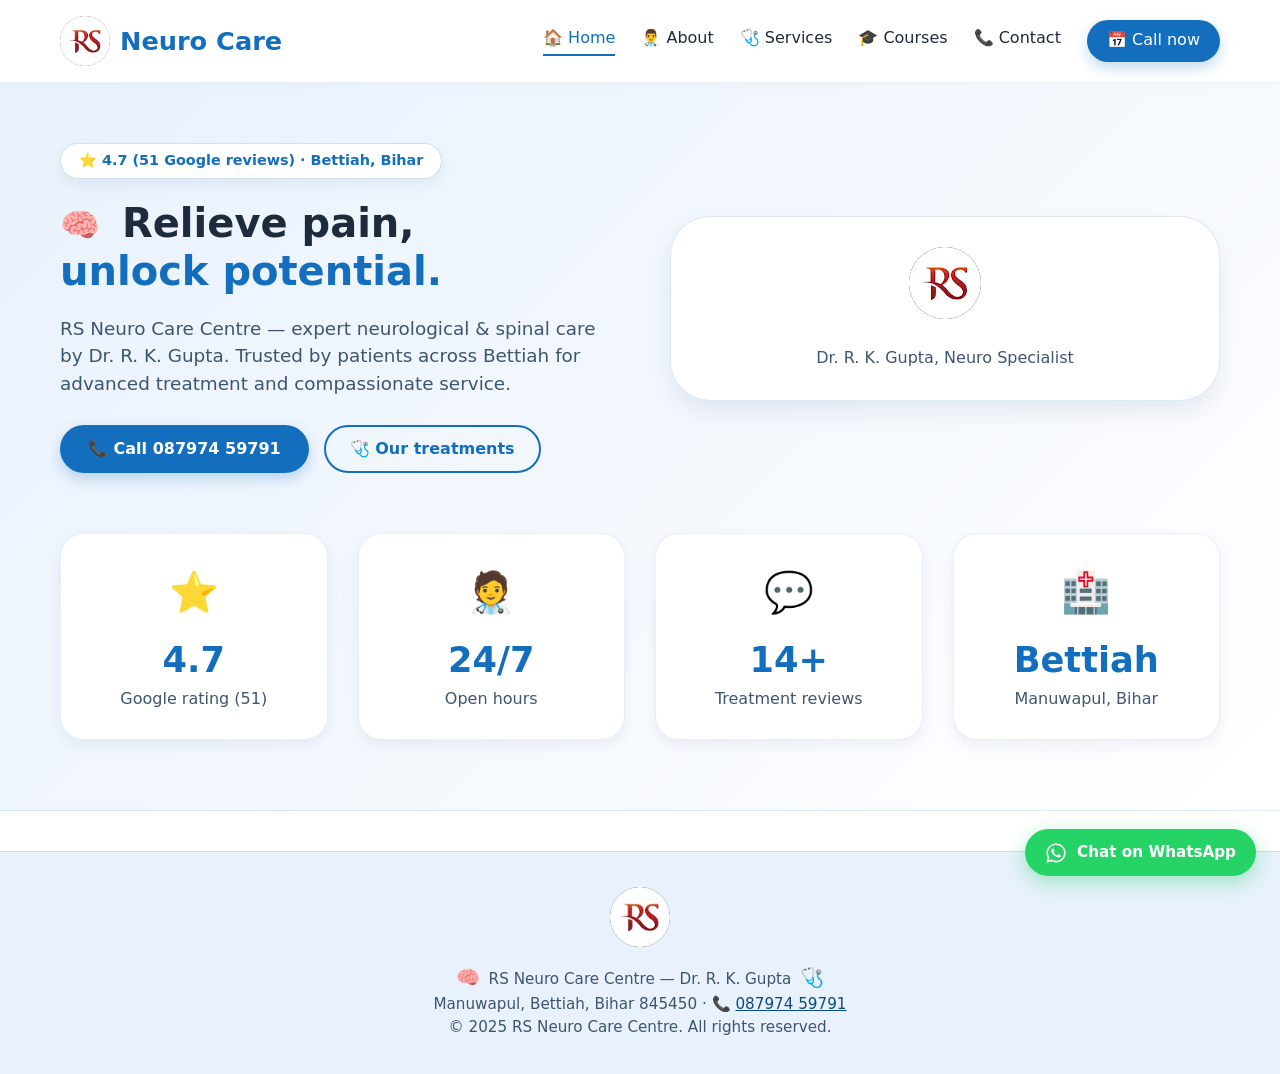
==== index.html @ 5b3fd203 "Initial commit: RS Neuro Care Centre website with mobile navigation, WhatsApp CTA, and SEO" ====
<!DOCTYPE html>
<html lang="en">
<head>
  <meta charset="UTF-8">
  <meta name="viewport" content="width=device-width, initial-scale=1.0">
  <title>RS Neuro Care Centre | Dr. R. K. Gupta - Bettiah</title>
  <meta name="description" content="RS Neuro Care Centre Bettiah - Dr. R. K. Gupta. Best neurology, spine care, sciatica, chiropractic and physiotherapy treatments in Bettiah, Bihar. Open 24 hours.">
  <meta name="keywords" content="RS Neuro Care Centre, Dr R K Gupta, Neurologist in Bettiah, Neuro specialist Bettiah, spine care Bettiah, physiotherapy Bettiah, neurology clinic Bihar">
  <meta property="og:title" content="RS Neuro Care Centre | Dr. R. K. Gupta - Bettiah">
  <meta property="og:description" content="Expert Neurological & Spine Care in Bettiah, Bihar. Rated 4.7★ on Google. Call 087974 59791.">
  <meta property="og:type" content="website">
  <link rel="icon" type="image/png" href="rs logo.png">
  <link rel="stylesheet" href="style.css">
</head>
<body>
  <header class="navbar">
    <div class="container nav-container">
      <a href="index.html" class="logo">
        <img src="rs logo.png" alt="RS Neuro Care Centre Logo" class="logo-img">
        <span>Neuro Care</span>
      </a>
      <button class="nav-toggle" id="navToggle" aria-label="Toggle navigation menu" aria-expanded="false">
        <span></span>
        <span></span>
        <span></span>
      </button>
      <div class="nav-links" id="navLinks">
        <a href="index.html" class="active-page">🏠 Home</a>
        <a href="about.html">👨‍⚕️ About</a>
        <a href="services.html">🩺 Services</a>
        <a href="courses.html">🎓 Courses</a>
        <a href="contact.html">📞 Contact</a>
        <a href="tel:08797459791" class="btn">📅 Call now</a>
      </div>
    </div>
  </header>

  <main>
    <section class="hero">
      <div class="container">
        <div class="hero-grid">
          <div class="hero-content">
            <div class="badge">⭐ 4.7 (51 Google reviews) · Bettiah, Bihar</div>
            <h1><span class="hero-emoji">🧠</span> Relieve pain, <br> <span style="color: var(--primary-blue);">unlock potential.</span></h1>
            <p>RS Neuro Care Centre — expert neurological & spinal care by Dr. R. K. Gupta. Trusted by patients across Bettiah for advanced treatment and compassionate service.</p>
            <div style="display: flex; gap: 15px; flex-wrap: wrap; margin-top: 28px;">
              <a href="tel:08797459791" class="btn">📞 Call 087974 59791</a>
              <a href="services.html" class="btn btn-outline">🩺 Our treatments</a>
            </div>
          </div>
          <div class="hero-image">
            <img src="rs logo.png" alt="RS Neuro Care Centre" class="hero-logo-img">
            <span>Dr. R. K. Gupta, Neuro Specialist</span>
          </div>
        </div>

        <div class="stats-grid" style="margin-top: 60px;">
          <div class="stat-item">
            <div class="stat-emoji">⭐</div>
            <div class="stat-number">4.7</div>
            <div class="stat-label">Google rating (51)</div>
          </div>
          <div class="stat-item">
            <div class="stat-emoji">🧑‍⚕️</div>
            <div class="stat-number">24/7</div>
            <div class="stat-label">Open hours</div>
          </div>
          <div class="stat-item">
            <div class="stat-emoji">💬</div>
            <div class="stat-number">14+</div>
            <div class="stat-label">Treatment reviews</div>
          </div>
          <div class="stat-item">
            <div class="stat-emoji">🏥</div>
            <div class="stat-number">Bettiah</div>
            <div class="stat-label">Manuwapul, Bihar</div>
          </div>
        </div>
      </div>
    </section>
  </main>

  <footer class="footer">
    <div class="container">
      <img src="rs logo.png" alt="RS Neuro Care Centre Logo" class="footer-logo-img">
      <p>
        <span class="footer-emoji">🧠</span> RS Neuro Care Centre — Dr. R. K. Gupta 
        <span class="footer-emoji">🩺</span><br>
        Manuwapul, Bettiah, Bihar 845450 · 📞 <a href="tel:08797459791" style="color: var(--primary-dark);">087974 59791</a><br>
        © 2025 RS Neuro Care Centre. All rights reserved.
      </p>
    </div>
  </footer>

  <!-- Floating WhatsApp CTA -->
  <a href="https://wa.me/918797459791?text=Namaste%20Dr.%20Gupta,%20mujhe%20appointment%20ke%20liye%20jankari%20chahiye." class="whatsapp-float" target="_blank" rel="noopener noreferrer" title="Chat on WhatsApp">
    <svg xmlns="http://www.w3.org/2000/svg" viewBox="0 0 448 512" width="22" height="22">
      <path d="M380.9 97.1C339 55.1 283.2 32 223.9 32c-122.4 0-222 99.6-222 222 0 39.1 10.2 77.3 29.6 111L0 480l117.7-30.9c32.4 17.7 68.9 27 106.1 27h.1c122.3 0 224.1-99.6 224.1-222 0-59.3-25.2-115-67.1-157zm-157 341.6c-33.2 0-65.7-8.9-94-25.7l-6.7-4-69.8 18.3L72 359.2l-4.4-7c-18.5-29.4-28.2-63.3-28.2-98.2 0-101.7 82.8-184.5 184.6-184.5 49.3 0 95.6 19.2 130.4 54.1 34.8 34.9 56.2 81.2 56.1 130.5 0 101.8-84.9 184.6-186.6 184.6zm101.2-138.2c-5.5-2.8-32.8-16.2-37.9-18-5.1-1.9-8.8-2.8-12.5 2.8-3.7 5.6-14.3 18-17.6 21.8-3.2 3.7-6.5 4.2-12 1.4-32.6-16.3-54-29.1-75.5-66-5.7-9.8 5.7-9.1 16.3-30.3 1.8-3.7.9-6.9-.5-9.7-1.4-2.8-12.5-30.1-17.1-41.2-4.5-10.8-9.1-9.3-12.5-9.5-3.2-.2-6.9-.2-10.6-.2-3.7 0-9.7 1.4-14.8 6.9-5.1 5.6-19.4 19-19.4 46.3 0 27.3 19.9 53.7 22.6 57.4 2.8 3.7 39.1 59.7 94.8 83.8 35.2 15.2 49 16.5 66.6 13.9 10.7-1.6 32.8-13.4 37.4-26.4 4.6-13 4.6-24.1 3.2-26.4-1.3-2.5-5-3.9-10.5-6.6z"/>
    </svg>
    <span>Chat on WhatsApp</span>
  </a>

  <script>
    const navToggle = document.getElementById('navToggle');
    const navLinks = document.getElementById('navLinks');
    if (navToggle && navLinks) {
      navToggle.addEventListener('click', () => {
        const isOpen = navLinks.classList.toggle('nav-open');
        navToggle.classList.toggle('active');
        navToggle.setAttribute('aria-expanded', isOpen);
      });
    }
  </script>
</body>
</html>
---- style.css ----
* { margin: 0; padding: 0; box-sizing: border-box; font-family: system-ui, 'Segoe UI', Roboto, sans-serif; }
body { background: #ffffff; color: #1e2b3c; line-height: 1.5; }
.container { max-width: 1200px; margin: 0 auto; padding: 0 20px; }
:root {
  --primary-blue: #146ebe;
  --primary-dark: #0b4b82;
  --soft-blue: #e8f1fc;
  --gray-light: #f5f9ff;
  --text-dark: #1e2b3c;
  --text-soft: #3e5570;
  --white: #ffffff;
  --shadow-sm: 0 6px 14px rgba(0, 40, 80, 0.06);
  --shadow-md: 0 12px 24px rgba(0, 40, 80, 0.08);
}
h1, h2, h3 { font-weight: 600; color: var(--text-dark); }
h1 { font-size: 2.5rem; line-height: 1.2; }
h2 { font-size: 2rem; margin-bottom: 1.5rem; position: relative; }
h2:after { content: ''; display: block; width: 70px; height: 4px; background: var(--primary-blue); margin-top: 8px; border-radius: 4px; }
h3 { font-size: 1.35rem; margin-bottom: 0.75rem; }
p { color: var(--text-soft); margin-bottom: 1rem; }
.section { padding: 70px 0; }
.section-title { text-align: center; margin-bottom: 2rem; }
.section-title h2:after { margin-left: auto; margin-right: auto; }

/* Buttons */
.btn { display: inline-block; background: var(--primary-blue); color: white; padding: 12px 28px; border-radius: 40px; font-weight: 600; text-decoration: none; transition: 0.2s; border: none; cursor: pointer; box-shadow: 0 6px 14px rgba(20, 110, 190, 0.25); }
.btn:hover { background: var(--primary-dark); transform: translateY(-2px); }
.btn-outline { background: transparent; color: var(--primary-blue); border: 2px solid var(--primary-blue); box-shadow: none; padding: 10px 24px; }
.btn-outline:hover { background: var(--soft-blue); }

/* Cards */
.card { background: white; border-radius: 24px; padding: 28px 24px; box-shadow: var(--shadow-sm); transition: 0.2s; border: 1px solid rgba(20, 110, 190, 0.08); height: 100%; }
.card:hover { box-shadow: var(--shadow-md); transform: translateY(-4px); border-color: rgba(20, 110, 190, 0.2); }

/* Navbar */
.navbar { background: white; box-shadow: 0 4px 12px rgba(0,0,0,0.02); padding: 16px 0; position: sticky; top: 0; z-index: 100; border-bottom: 1px solid var(--soft-blue); }
.nav-container { display: flex; justify-content: space-between; align-items: center; flex-wrap: wrap; }
.logo { font-size: 1.6rem; font-weight: 700; display: flex; align-items: center; gap: 10px; color: var(--primary-dark); text-decoration: none; }
.logo span { color: var(--primary-blue); }
.logo-img { height: 50px; width: auto; display: block; }
.nav-links { display: flex; gap: 26px; align-items: center; flex-wrap: wrap; }
.nav-links a { text-decoration: none; color: var(--text-dark); font-weight: 500; transition: 0.2s; padding-bottom: 4px; border-bottom: 2px solid transparent; }
.nav-links a:hover, .nav-links a.active-page { color: var(--primary-blue); border-bottom-color: var(--primary-blue); }
.nav-links .btn { color: white; padding: 8px 20px; }

/* Footer */
.footer { background: var(--soft-blue); padding: 35px 0; margin-top: 40px; text-align: center; border-top: 1px solid rgba(20,110,190,0.15); }
.footer p { margin-bottom: 0; font-size: 0.95rem; }
.footer-emoji { font-size: 1.2rem; margin: 0 4px; }
.footer-logo-img { height: 60px; width: auto; margin-bottom: 10px; }

/* Homepage — Hero */
.hero { background: linear-gradient(135deg, var(--soft-blue) 0%, #ffffff 100%); padding: 60px 0 70px; border-bottom: 1px solid rgba(20,110,190,0.1); }
.hero-grid { display: flex; align-items: center; gap: 40px; flex-wrap: wrap; }
.hero-content { flex: 1 1 300px; }
.hero-content .badge { display: inline-block; background: white; padding: 6px 18px; border-radius: 40px; font-size: 0.9rem; font-weight: 600; color: var(--primary-blue); box-shadow: var(--shadow-sm); margin-bottom: 20px; border: 1px solid rgba(20,110,190,0.2); }
.hero-content h1 { margin-bottom: 20px; }
.hero-content p { font-size: 1.15rem; max-width: 550px; }
.hero-emoji { font-size: 2rem; margin-right: 8px; vertical-align: middle; }
.hero-image { flex: 1 1 280px; background: white; border-radius: 40px; padding: 30px 20px; text-align: center; box-shadow: var(--shadow-md); border: 1px solid rgba(20,110,190,0.15); }
.hero-logo-img { max-width: 180px; height: auto; margin-bottom: 10px; }
.hero-image span { display: block; font-size: 1rem; color: var(--text-soft); margin-top: 10px; }

/* Stats */
.stats-grid { display: flex; flex-wrap: wrap; justify-content: center; gap: 30px; margin-top: 20px; }
.stat-item { background: white; border-radius: 24px; padding: 28px 24px; flex: 1 1 150px; text-align: center; box-shadow: var(--shadow-sm); border: 1px solid rgba(20,110,190,0.1); }
.stat-emoji { font-size: 2.5rem; margin-bottom: 12px; }
.stat-number { font-size: 2.2rem; font-weight: 700; color: var(--primary-blue); }
.stat-label { font-weight: 500; color: var(--text-soft); }

/* About page */
.profile-grid { display: flex; gap: 40px; flex-wrap: wrap; align-items: center; }
.profile-avatar { flex: 1 1 200px; background: var(--soft-blue); border-radius: 40px; padding: 40px 20px; text-align: center; font-size: 6rem; box-shadow: var(--shadow-sm); }
.profile-details { flex: 2 1 350px; }
.profile-details h3 { font-size: 1.8rem; margin-bottom: 0.25rem; }
.profile-title { color: var(--primary-blue); font-weight: 600; margin-bottom: 1rem; font-size: 1.1rem; }
.profile-list { list-style: none; margin: 20px 0; }
.profile-list li { margin-bottom: 12px; display: flex; align-items: center; gap: 12px; font-size: 1.05rem; }
.review-card { background: white; border-radius: 20px; padding: 20px; box-shadow: var(--shadow-sm); border: 1px solid rgba(20,110,190,0.1); }
.review-header { display: flex; justify-content: space-between; align-items: center; margin-bottom: 10px; flex-wrap: wrap; }
.review-stars { color: #f5b342; letter-spacing: 2px; }
.reviewer { font-weight: 600; color: var(--text-dark); }
.review-text { font-style: italic; }
.owner-response { background: var(--gray-light); padding: 10px 14px; border-radius: 14px; margin-top: 10px; font-size: 0.9rem; border-left: 4px solid var(--primary-blue); }
.rating-badge { display: inline-flex; align-items: center; gap: 8px; background: #eaf3ff; padding: 6px 16px; border-radius: 40px; font-weight: 600; color: var(--primary-dark); }

/* Services */
.services-grid { display: grid; grid-template-columns: repeat(auto-fit, minmax(250px, 1fr)); gap: 28px; }
.service-icon { font-size: 2.5rem; margin-bottom: 16px; }

/* Courses */
.courses-grid { display: grid; grid-template-columns: repeat(auto-fit, minmax(260px, 1fr)); gap: 28px; }
.course-card { border-left: 6px solid var(--primary-blue); }
.course-meta { display: flex; gap: 15px; flex-wrap: wrap; margin: 16px 0 10px; font-size: 0.95rem; color: var(--text-soft); }
.course-meta span { display: flex; align-items: center; gap: 6px; background: var(--gray-light); padding: 4px 12px; border-radius: 40px; }

/* Contact */
.contact-wrapper { display: flex; gap: 30px; flex-wrap: wrap; }
.contact-info { flex: 1 1 280px; background: white; border-radius: 24px; padding: 30px; box-shadow: var(--shadow-sm); }
.contact-item { display: flex; gap: 14px; margin-bottom: 24px; align-items: flex-start; }
.contact-emoji { font-size: 1.6rem; }
.contact-text strong { display: block; color: var(--text-dark); margin-bottom: 4px; }
.map-container { flex: 1 1 400px; border-radius: 24px; overflow: hidden; box-shadow: var(--shadow-sm); border: 1px solid rgba(20,110,190,0.2); background: white; min-height: 320px; }
.map-container iframe { width: 100%; height: 100%; min-height: 320px; border: 0; display: block; }

/* Utilities */
.text-center { text-align: center; }
.mt-3 { margin-top: 1.5rem; }
.page-section { scroll-margin-top: 80px; }

/* Hamburger Menu Toggle */
.nav-toggle {
  display: none;
  background: transparent;
  border: none;
  cursor: pointer;
  padding: 8px;
  flex-direction: column;
  gap: 5px;
  z-index: 101;
}
.nav-toggle span {
  display: block;
  width: 26px;
  height: 3px;
  background-color: var(--primary-dark);
  border-radius: 2px;
  transition: all 0.3s ease;
}
.nav-toggle.active span:nth-child(1) {
  transform: translateY(8px) rotate(45deg);
}
.nav-toggle.active span:nth-child(2) {
  opacity: 0;
}
.nav-toggle.active span:nth-child(3) {
  transform: translateY(-8px) rotate(-45deg);
}

/* Floating WhatsApp Button */
.whatsapp-float {
  position: fixed;
  bottom: 24px;
  right: 24px;
  background: #25D366;
  color: #ffffff !important;
  display: flex;
  align-items: center;
  gap: 10px;
  padding: 12px 20px;
  border-radius: 50px;
  box-shadow: 0 6px 20px rgba(37, 211, 102, 0.4);
  text-decoration: none;
  font-weight: 600;
  font-size: 0.95rem;
  z-index: 999;
  transition: all 0.3s ease;
}
.whatsapp-float svg {
  fill: currentColor;
  display: block;
}
.whatsapp-float:hover {
  background: #20ba59;
  transform: translateY(-3px) scale(1.03);
  box-shadow: 0 10px 25px rgba(37, 211, 102, 0.5);
  color: #ffffff;
}

/* Responsive */
@media (max-width: 768px) {
  .nav-container { 
    flex-direction: row; 
    justify-content: space-between; 
    align-items: center; 
    gap: 0; 
  }
  .nav-toggle { 
    display: flex; 
  }
  .nav-links {
    position: absolute;
    top: 100%;
    left: 0;
    width: 100%;
    background: #ffffff;
    flex-direction: column;
    align-items: stretch;
    padding: 20px;
    gap: 16px;
    box-shadow: 0 10px 20px rgba(0, 40, 80, 0.1);
    border-bottom: 1px solid var(--soft-blue);
    display: none;
  }
  .nav-links.nav-open {
    display: flex;
  }
  .nav-links a {
    padding: 10px 14px;
    border-radius: 8px;
  }
  .nav-links a:hover, .nav-links a.active-page {
    background: var(--soft-blue);
    border-bottom-color: transparent;
  }
  .nav-links .btn {
    text-align: center;
    margin-top: 6px;
  }
  h1 { font-size: 2rem; } h2 { font-size: 1.75rem; } .section { padding: 50px 0; }
  .logo-img { height: 40px; }
  .whatsapp-float span { display: none; }
  .whatsapp-float {
    padding: 14px;
    border-radius: 50%;
    bottom: 20px;
    right: 20px;
  }
}
@media (max-width: 640px) {
  .hero-image { font-size: 3.5rem; }
  .profile-avatar { font-size: 4.5rem; padding: 25px; }
  .btn { padding: 10px 20px; }
  .hero-logo-img { max-width: 130px; }
}
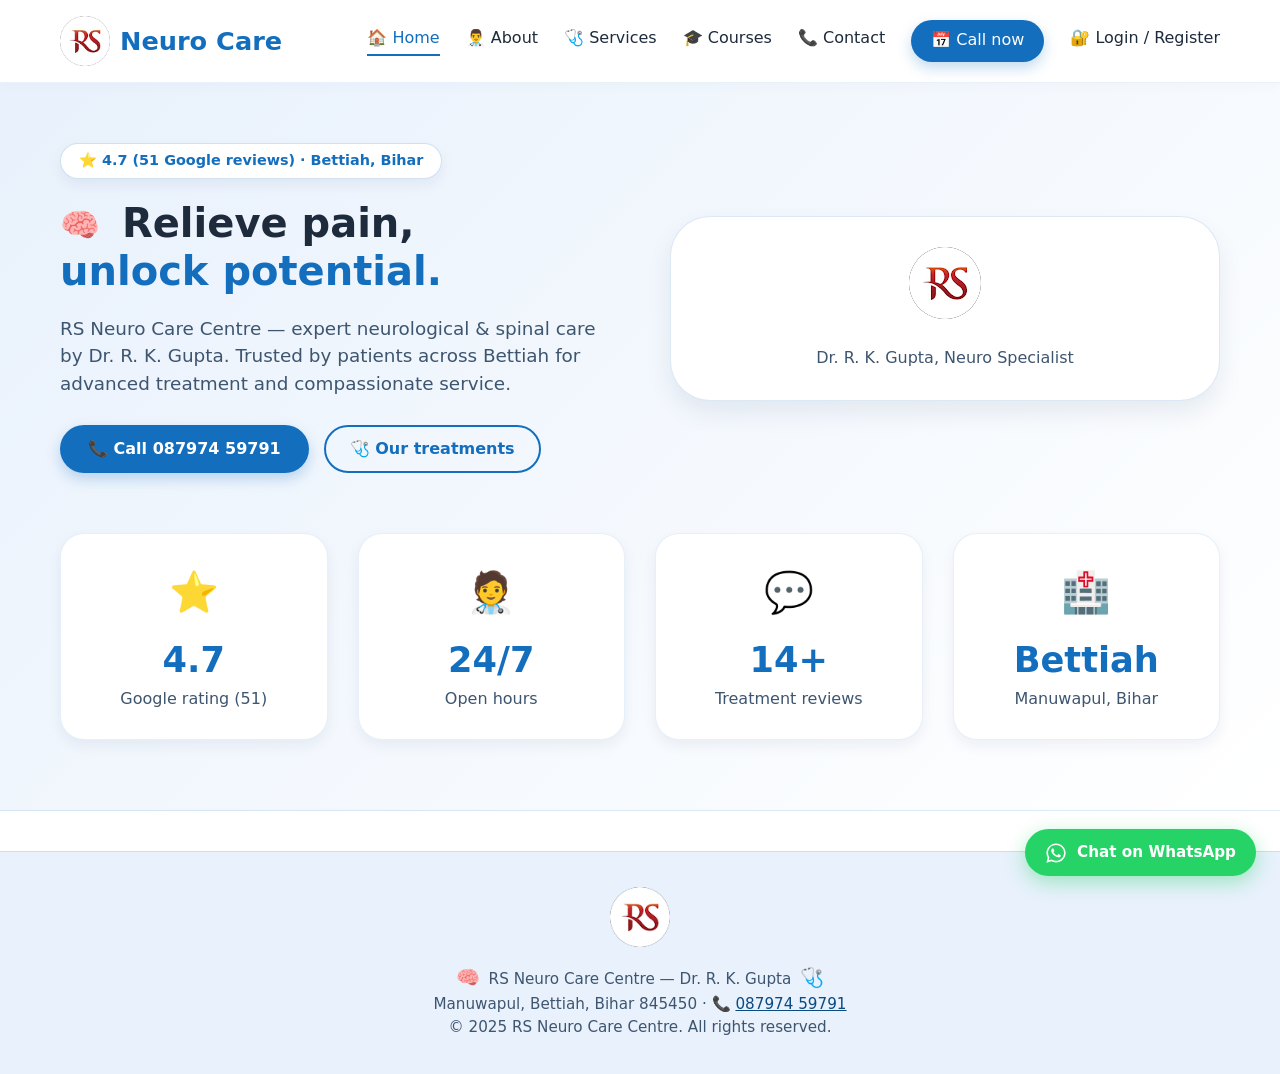
==== commit ab0eae05: "Upgrade to production-ready medical and educational platform with Supabase auth, user dashboard, adm" ====
--- a/index.html
+++ b/index.html
@@ -11,6 +11,7 @@
   <meta property="og:type" content="website">
   <link rel="icon" type="image/png" href="rs logo.png">
   <link rel="stylesheet" href="style.css">
+  <script src="supabase-config.js"></script>
 </head>
 <body>
   <header class="navbar">
--- a/style.css
+++ b/style.css
@@ -1,225 +1,326 @@
-* { margin: 0; padding: 0; box-sizing: border-box; font-family: system-ui, 'Segoe UI', Roboto, sans-serif; }
-body { background: #ffffff; color: #1e2b3c; line-height: 1.5; }
-.container { max-width: 1200px; margin: 0 auto; padding: 0 20px; }
-:root {
-  --primary-blue: #146ebe;
-  --primary-dark: #0b4b82;
-  --soft-blue: #e8f1fc;
-  --gray-light: #f5f9ff;
-  --text-dark: #1e2b3c;
-  --text-soft: #3e5570;
-  --white: #ffffff;
-  --shadow-sm: 0 6px 14px rgba(0, 40, 80, 0.06);
-  --shadow-md: 0 12px 24px rgba(0, 40, 80, 0.08);
-}
-h1, h2, h3 { font-weight: 600; color: var(--text-dark); }
-h1 { font-size: 2.5rem; line-height: 1.2; }
-h2 { font-size: 2rem; margin-bottom: 1.5rem; position: relative; }
-h2:after { content: ''; display: block; width: 70px; height: 4px; background: var(--primary-blue); margin-top: 8px; border-radius: 4px; }
-h3 { font-size: 1.35rem; margin-bottom: 0.75rem; }
-p { color: var(--text-soft); margin-bottom: 1rem; }
-.section { padding: 70px 0; }
-.section-title { text-align: center; margin-bottom: 2rem; }
-.section-title h2:after { margin-left: auto; margin-right: auto; }
-
-/* Buttons */
-.btn { display: inline-block; background: var(--primary-blue); color: white; padding: 12px 28px; border-radius: 40px; font-weight: 600; text-decoration: none; transition: 0.2s; border: none; cursor: pointer; box-shadow: 0 6px 14px rgba(20, 110, 190, 0.25); }
-.btn:hover { background: var(--primary-dark); transform: translateY(-2px); }
-.btn-outline { background: transparent; color: var(--primary-blue); border: 2px solid var(--primary-blue); box-shadow: none; padding: 10px 24px; }
-.btn-outline:hover { background: var(--soft-blue); }
-
-/* Cards */
-.card { background: white; border-radius: 24px; padding: 28px 24px; box-shadow: var(--shadow-sm); transition: 0.2s; border: 1px solid rgba(20, 110, 190, 0.08); height: 100%; }
-.card:hover { box-shadow: var(--shadow-md); transform: translateY(-4px); border-color: rgba(20, 110, 190, 0.2); }
-
-/* Navbar */
-.navbar { background: white; box-shadow: 0 4px 12px rgba(0,0,0,0.02); padding: 16px 0; position: sticky; top: 0; z-index: 100; border-bottom: 1px solid var(--soft-blue); }
-.nav-container { display: flex; justify-content: space-between; align-items: center; flex-wrap: wrap; }
-.logo { font-size: 1.6rem; font-weight: 700; display: flex; align-items: center; gap: 10px; color: var(--primary-dark); text-decoration: none; }
-.logo span { color: var(--primary-blue); }
-.logo-img { height: 50px; width: auto; display: block; }
-.nav-links { display: flex; gap: 26px; align-items: center; flex-wrap: wrap; }
-.nav-links a { text-decoration: none; color: var(--text-dark); font-weight: 500; transition: 0.2s; padding-bottom: 4px; border-bottom: 2px solid transparent; }
-.nav-links a:hover, .nav-links a.active-page { color: var(--primary-blue); border-bottom-color: var(--primary-blue); }
-.nav-links .btn { color: white; padding: 8px 20px; }
-
-/* Footer */
-.footer { background: var(--soft-blue); padding: 35px 0; margin-top: 40px; text-align: center; border-top: 1px solid rgba(20,110,190,0.15); }
-.footer p { margin-bottom: 0; font-size: 0.95rem; }
-.footer-emoji { font-size: 1.2rem; margin: 0 4px; }
-.footer-logo-img { height: 60px; width: auto; margin-bottom: 10px; }
-
-/* Homepage — Hero */
-.hero { background: linear-gradient(135deg, var(--soft-blue) 0%, #ffffff 100%); padding: 60px 0 70px; border-bottom: 1px solid rgba(20,110,190,0.1); }
-.hero-grid { display: flex; align-items: center; gap: 40px; flex-wrap: wrap; }
-.hero-content { flex: 1 1 300px; }
-.hero-content .badge { display: inline-block; background: white; padding: 6px 18px; border-radius: 40px; font-size: 0.9rem; font-weight: 600; color: var(--primary-blue); box-shadow: var(--shadow-sm); margin-bottom: 20px; border: 1px solid rgba(20,110,190,0.2); }
-.hero-content h1 { margin-bottom: 20px; }
-.hero-content p { font-size: 1.15rem; max-width: 550px; }
-.hero-emoji { font-size: 2rem; margin-right: 8px; vertical-align: middle; }
-.hero-image { flex: 1 1 280px; background: white; border-radius: 40px; padding: 30px 20px; text-align: center; box-shadow: var(--shadow-md); border: 1px solid rgba(20,110,190,0.15); }
-.hero-logo-img { max-width: 180px; height: auto; margin-bottom: 10px; }
-.hero-image span { display: block; font-size: 1rem; color: var(--text-soft); margin-top: 10px; }
-
-/* Stats */
-.stats-grid { display: flex; flex-wrap: wrap; justify-content: center; gap: 30px; margin-top: 20px; }
-.stat-item { background: white; border-radius: 24px; padding: 28px 24px; flex: 1 1 150px; text-align: center; box-shadow: var(--shadow-sm); border: 1px solid rgba(20,110,190,0.1); }
-.stat-emoji { font-size: 2.5rem; margin-bottom: 12px; }
-.stat-number { font-size: 2.2rem; font-weight: 700; color: var(--primary-blue); }
-.stat-label { font-weight: 500; color: var(--text-soft); }
-
-/* About page */
-.profile-grid { display: flex; gap: 40px; flex-wrap: wrap; align-items: center; }
-.profile-avatar { flex: 1 1 200px; background: var(--soft-blue); border-radius: 40px; padding: 40px 20px; text-align: center; font-size: 6rem; box-shadow: var(--shadow-sm); }
-.profile-details { flex: 2 1 350px; }
-.profile-details h3 { font-size: 1.8rem; margin-bottom: 0.25rem; }
-.profile-title { color: var(--primary-blue); font-weight: 600; margin-bottom: 1rem; font-size: 1.1rem; }
-.profile-list { list-style: none; margin: 20px 0; }
-.profile-list li { margin-bottom: 12px; display: flex; align-items: center; gap: 12px; font-size: 1.05rem; }
-.review-card { background: white; border-radius: 20px; padding: 20px; box-shadow: var(--shadow-sm); border: 1px solid rgba(20,110,190,0.1); }
-.review-header { display: flex; justify-content: space-between; align-items: center; margin-bottom: 10px; flex-wrap: wrap; }
-.review-stars { color: #f5b342; letter-spacing: 2px; }
-.reviewer { font-weight: 600; color: var(--text-dark); }
-.review-text { font-style: italic; }
-.owner-response { background: var(--gray-light); padding: 10px 14px; border-radius: 14px; margin-top: 10px; font-size: 0.9rem; border-left: 4px solid var(--primary-blue); }
-.rating-badge { display: inline-flex; align-items: center; gap: 8px; background: #eaf3ff; padding: 6px 16px; border-radius: 40px; font-weight: 600; color: var(--primary-dark); }
-
-/* Services */
-.services-grid { display: grid; grid-template-columns: repeat(auto-fit, minmax(250px, 1fr)); gap: 28px; }
-.service-icon { font-size: 2.5rem; margin-bottom: 16px; }
-
-/* Courses */
-.courses-grid { display: grid; grid-template-columns: repeat(auto-fit, minmax(260px, 1fr)); gap: 28px; }
-.course-card { border-left: 6px solid var(--primary-blue); }
-.course-meta { display: flex; gap: 15px; flex-wrap: wrap; margin: 16px 0 10px; font-size: 0.95rem; color: var(--text-soft); }
-.course-meta span { display: flex; align-items: center; gap: 6px; background: var(--gray-light); padding: 4px 12px; border-radius: 40px; }
-
-/* Contact */
-.contact-wrapper { display: flex; gap: 30px; flex-wrap: wrap; }
-.contact-info { flex: 1 1 280px; background: white; border-radius: 24px; padding: 30px; box-shadow: var(--shadow-sm); }
-.contact-item { display: flex; gap: 14px; margin-bottom: 24px; align-items: flex-start; }
-.contact-emoji { font-size: 1.6rem; }
-.contact-text strong { display: block; color: var(--text-dark); margin-bottom: 4px; }
-.map-container { flex: 1 1 400px; border-radius: 24px; overflow: hidden; box-shadow: var(--shadow-sm); border: 1px solid rgba(20,110,190,0.2); background: white; min-height: 320px; }
-.map-container iframe { width: 100%; height: 100%; min-height: 320px; border: 0; display: block; }
-
-/* Utilities */
-.text-center { text-align: center; }
-.mt-3 { margin-top: 1.5rem; }
-.page-section { scroll-margin-top: 80px; }
-
-/* Hamburger Menu Toggle */
-.nav-toggle {
-  display: none;
-  background: transparent;
-  border: none;
-  cursor: pointer;
-  padding: 8px;
-  flex-direction: column;
-  gap: 5px;
-  z-index: 101;
-}
-.nav-toggle span {
-  display: block;
-  width: 26px;
-  height: 3px;
-  background-color: var(--primary-dark);
-  border-radius: 2px;
-  transition: all 0.3s ease;
-}
-.nav-toggle.active span:nth-child(1) {
-  transform: translateY(8px) rotate(45deg);
-}
-.nav-toggle.active span:nth-child(2) {
-  opacity: 0;
-}
-.nav-toggle.active span:nth-child(3) {
-  transform: translateY(-8px) rotate(-45deg);
-}
-
-/* Floating WhatsApp Button */
-.whatsapp-float {
-  position: fixed;
-  bottom: 24px;
-  right: 24px;
-  background: #25D366;
-  color: #ffffff !important;
-  display: flex;
-  align-items: center;
-  gap: 10px;
-  padding: 12px 20px;
-  border-radius: 50px;
-  box-shadow: 0 6px 20px rgba(37, 211, 102, 0.4);
-  text-decoration: none;
-  font-weight: 600;
-  font-size: 0.95rem;
-  z-index: 999;
-  transition: all 0.3s ease;
-}
-.whatsapp-float svg {
-  fill: currentColor;
-  display: block;
-}
-.whatsapp-float:hover {
-  background: #20ba59;
-  transform: translateY(-3px) scale(1.03);
-  box-shadow: 0 10px 25px rgba(37, 211, 102, 0.5);
-  color: #ffffff;
-}
-
-/* Responsive */
-@media (max-width: 768px) {
-  .nav-container { 
-    flex-direction: row; 
-    justify-content: space-between; 
-    align-items: center; 
-    gap: 0; 
-  }
-  .nav-toggle { 
-    display: flex; 
-  }
-  .nav-links {
-    position: absolute;
-    top: 100%;
-    left: 0;
-    width: 100%;
-    background: #ffffff;
-    flex-direction: column;
-    align-items: stretch;
-    padding: 20px;
-    gap: 16px;
-    box-shadow: 0 10px 20px rgba(0, 40, 80, 0.1);
-    border-bottom: 1px solid var(--soft-blue);
-    display: none;
-  }
-  .nav-links.nav-open {
-    display: flex;
-  }
-  .nav-links a {
-    padding: 10px 14px;
-    border-radius: 8px;
-  }
-  .nav-links a:hover, .nav-links a.active-page {
-    background: var(--soft-blue);
-    border-bottom-color: transparent;
-  }
-  .nav-links .btn {
-    text-align: center;
-    margin-top: 6px;
-  }
-  h1 { font-size: 2rem; } h2 { font-size: 1.75rem; } .section { padding: 50px 0; }
-  .logo-img { height: 40px; }
-  .whatsapp-float span { display: none; }
-  .whatsapp-float {
-    padding: 14px;
-    border-radius: 50%;
-    bottom: 20px;
-    right: 20px;
-  }
-}
-@media (max-width: 640px) {
-  .hero-image { font-size: 3.5rem; }
-  .profile-avatar { font-size: 4.5rem; padding: 25px; }
-  .btn { padding: 10px 20px; }
-  .hero-logo-img { max-width: 130px; }
-}+* { margin: 0; padding: 0; box-sizing: border-box; font-family: system-ui, 'Segoe UI', Roboto, sans-serif; }
+body { background: #ffffff; color: #1e2b3c; line-height: 1.5; }
+.container { max-width: 1200px; margin: 0 auto; padding: 0 20px; }
+:root {
+  --primary-blue: #146ebe;
+  --primary-dark: #0b4b82;
+  --soft-blue: #e8f1fc;
+  --gray-light: #f5f9ff;
+  --text-dark: #1e2b3c;
+  --text-soft: #3e5570;
+  --white: #ffffff;
+  --shadow-sm: 0 6px 14px rgba(0, 40, 80, 0.06);
+  --shadow-md: 0 12px 24px rgba(0, 40, 80, 0.08);
+}
+h1, h2, h3 { font-weight: 600; color: var(--text-dark); }
+h1 { font-size: 2.5rem; line-height: 1.2; }
+h2 { font-size: 2rem; margin-bottom: 1.5rem; position: relative; }
+h2:after { content: ''; display: block; width: 70px; height: 4px; background: var(--primary-blue); margin-top: 8px; border-radius: 4px; }
+h3 { font-size: 1.35rem; margin-bottom: 0.75rem; }
+p { color: var(--text-soft); margin-bottom: 1rem; }
+.section { padding: 70px 0; }
+.section-title { text-align: center; margin-bottom: 2rem; }
+.section-title h2:after { margin-left: auto; margin-right: auto; }
+
+/* Buttons */
+.btn { display: inline-block; background: var(--primary-blue); color: white; padding: 12px 28px; border-radius: 40px; font-weight: 600; text-decoration: none; transition: 0.2s; border: none; cursor: pointer; box-shadow: 0 6px 14px rgba(20, 110, 190, 0.25); }
+.btn:hover { background: var(--primary-dark); transform: translateY(-2px); }
+.btn-outline { background: transparent; color: var(--primary-blue); border: 2px solid var(--primary-blue); box-shadow: none; padding: 10px 24px; }
+.btn-outline:hover { background: var(--soft-blue); }
+
+/* Cards */
+.card { background: white; border-radius: 24px; padding: 28px 24px; box-shadow: var(--shadow-sm); transition: 0.2s; border: 1px solid rgba(20, 110, 190, 0.08); height: 100%; }
+.card:hover { box-shadow: var(--shadow-md); transform: translateY(-4px); border-color: rgba(20, 110, 190, 0.2); }
+
+/* Navbar */
+.navbar { background: white; box-shadow: 0 4px 12px rgba(0,0,0,0.02); padding: 16px 0; position: sticky; top: 0; z-index: 100; border-bottom: 1px solid var(--soft-blue); }
+.nav-container { display: flex; justify-content: space-between; align-items: center; flex-wrap: wrap; }
+.logo { font-size: 1.6rem; font-weight: 700; display: flex; align-items: center; gap: 10px; color: var(--primary-dark); text-decoration: none; }
+.logo span { color: var(--primary-blue); }
+.logo-img { height: 50px; width: auto; display: block; }
+.nav-links { display: flex; gap: 26px; align-items: center; flex-wrap: wrap; }
+.nav-links a { text-decoration: none; color: var(--text-dark); font-weight: 500; transition: 0.2s; padding-bottom: 4px; border-bottom: 2px solid transparent; }
+.nav-links a:hover, .nav-links a.active-page { color: var(--primary-blue); border-bottom-color: var(--primary-blue); }
+.nav-links .btn { color: white; padding: 8px 20px; }
+
+/* Footer */
+.footer { background: var(--soft-blue); padding: 35px 0; margin-top: 40px; text-align: center; border-top: 1px solid rgba(20,110,190,0.15); }
+.footer p { margin-bottom: 0; font-size: 0.95rem; }
+.footer-emoji { font-size: 1.2rem; margin: 0 4px; }
+.footer-logo-img { height: 60px; width: auto; margin-bottom: 10px; }
+
+/* Homepage — Hero */
+.hero { background: linear-gradient(135deg, var(--soft-blue) 0%, #ffffff 100%); padding: 60px 0 70px; border-bottom: 1px solid rgba(20,110,190,0.1); }
+.hero-grid { display: flex; align-items: center; gap: 40px; flex-wrap: wrap; }
+.hero-content { flex: 1 1 300px; }
+.hero-content .badge { display: inline-block; background: white; padding: 6px 18px; border-radius: 40px; font-size: 0.9rem; font-weight: 600; color: var(--primary-blue); box-shadow: var(--shadow-sm); margin-bottom: 20px; border: 1px solid rgba(20,110,190,0.2); }
+.hero-content h1 { margin-bottom: 20px; }
+.hero-content p { font-size: 1.15rem; max-width: 550px; }
+.hero-emoji { font-size: 2rem; margin-right: 8px; vertical-align: middle; }
+.hero-image { flex: 1 1 280px; background: white; border-radius: 40px; padding: 30px 20px; text-align: center; box-shadow: var(--shadow-md); border: 1px solid rgba(20,110,190,0.15); }
+.hero-logo-img { max-width: 180px; height: auto; margin-bottom: 10px; }
+.hero-image span { display: block; font-size: 1rem; color: var(--text-soft); margin-top: 10px; }
+
+/* Stats */
+.stats-grid { display: flex; flex-wrap: wrap; justify-content: center; gap: 30px; margin-top: 20px; }
+.stat-item { background: white; border-radius: 24px; padding: 28px 24px; flex: 1 1 150px; text-align: center; box-shadow: var(--shadow-sm); border: 1px solid rgba(20,110,190,0.1); }
+.stat-emoji { font-size: 2.5rem; margin-bottom: 12px; }
+.stat-number { font-size: 2.2rem; font-weight: 700; color: var(--primary-blue); }
+.stat-label { font-weight: 500; color: var(--text-soft); }
+
+/* About page */
+.profile-grid { display: flex; gap: 40px; flex-wrap: wrap; align-items: center; }
+.profile-avatar { flex: 1 1 200px; background: var(--soft-blue); border-radius: 40px; padding: 40px 20px; text-align: center; font-size: 6rem; box-shadow: var(--shadow-sm); }
+.profile-details { flex: 2 1 350px; }
+.profile-details h3 { font-size: 1.8rem; margin-bottom: 0.25rem; }
+.profile-title { color: var(--primary-blue); font-weight: 600; margin-bottom: 1rem; font-size: 1.1rem; }
+.profile-list { list-style: none; margin: 20px 0; }
+.profile-list li { margin-bottom: 12px; display: flex; align-items: center; gap: 12px; font-size: 1.05rem; }
+.review-card { background: white; border-radius: 20px; padding: 20px; box-shadow: var(--shadow-sm); border: 1px solid rgba(20,110,190,0.1); }
+.review-header { display: flex; justify-content: space-between; align-items: center; margin-bottom: 10px; flex-wrap: wrap; }
+.review-stars { color: #f5b342; letter-spacing: 2px; }
+.reviewer { font-weight: 600; color: var(--text-dark); }
+.review-text { font-style: italic; }
+.owner-response { background: var(--gray-light); padding: 10px 14px; border-radius: 14px; margin-top: 10px; font-size: 0.9rem; border-left: 4px solid var(--primary-blue); }
+.rating-badge { display: inline-flex; align-items: center; gap: 8px; background: #eaf3ff; padding: 6px 16px; border-radius: 40px; font-weight: 600; color: var(--primary-dark); }
+
+/* Services */
+.services-grid { display: grid; grid-template-columns: repeat(auto-fit, minmax(250px, 1fr)); gap: 28px; }
+.service-icon { font-size: 2.5rem; margin-bottom: 16px; }
+
+/* Courses */
+.courses-grid { display: grid; grid-template-columns: repeat(auto-fit, minmax(260px, 1fr)); gap: 28px; }
+.course-card { border-left: 6px solid var(--primary-blue); }
+.course-meta { display: flex; gap: 15px; flex-wrap: wrap; margin: 16px 0 10px; font-size: 0.95rem; color: var(--text-soft); }
+.course-meta span { display: flex; align-items: center; gap: 6px; background: var(--gray-light); padding: 4px 12px; border-radius: 40px; }
+
+/* Contact */
+.contact-wrapper { display: flex; gap: 30px; flex-wrap: wrap; }
+.contact-info { flex: 1 1 280px; background: white; border-radius: 24px; padding: 30px; box-shadow: var(--shadow-sm); }
+.contact-item { display: flex; gap: 14px; margin-bottom: 24px; align-items: flex-start; }
+.contact-emoji { font-size: 1.6rem; }
+.contact-text strong { display: block; color: var(--text-dark); margin-bottom: 4px; }
+.map-container { flex: 1 1 400px; border-radius: 24px; overflow: hidden; box-shadow: var(--shadow-sm); border: 1px solid rgba(20,110,190,0.2); background: white; min-height: 320px; }
+.map-container iframe { width: 100%; height: 100%; min-height: 320px; border: 0; display: block; }
+
+/* Utilities */
+.text-center { text-align: center; }
+.mt-3 { margin-top: 1.5rem; }
+.page-section { scroll-margin-top: 80px; }
+
+/* Hamburger Menu Toggle */
+.nav-toggle {
+  display: none;
+  background: transparent;
+  border: none;
+  cursor: pointer;
+  padding: 8px;
+  flex-direction: column;
+  gap: 5px;
+  z-index: 101;
+}
+.nav-toggle span {
+  display: block;
+  width: 26px;
+  height: 3px;
+  background-color: var(--primary-dark);
+  border-radius: 2px;
+  transition: all 0.3s ease;
+}
+.nav-toggle.active span:nth-child(1) {
+  transform: translateY(8px) rotate(45deg);
+}
+.nav-toggle.active span:nth-child(2) {
+  opacity: 0;
+}
+.nav-toggle.active span:nth-child(3) {
+  transform: translateY(-8px) rotate(-45deg);
+}
+
+/* Floating WhatsApp Button */
+.whatsapp-float {
+  position: fixed;
+  bottom: 24px;
+  right: 24px;
+  background: #25D366;
+  color: #ffffff !important;
+  display: flex;
+  align-items: center;
+  gap: 10px;
+  padding: 12px 20px;
+  border-radius: 50px;
+  box-shadow: 0 6px 20px rgba(37, 211, 102, 0.4);
+  text-decoration: none;
+  font-weight: 600;
+  font-size: 0.95rem;
+  z-index: 999;
+  transition: all 0.3s ease;
+}
+.whatsapp-float svg {
+  fill: currentColor;
+  display: block;
+}
+.whatsapp-float:hover {
+  background: #20ba59;
+  transform: translateY(-3px) scale(1.03);
+  box-shadow: 0 10px 25px rgba(37, 211, 102, 0.5);
+  color: #ffffff;
+}
+
+/* Responsive */
+@media (max-width: 768px) {
+  .nav-container { 
+    flex-direction: row; 
+    justify-content: space-between; 
+    align-items: center; 
+    gap: 0; 
+  }
+  .nav-toggle { 
+    display: flex; 
+  }
+  .nav-links {
+    position: absolute;
+    top: 100%;
+    left: 0;
+    width: 100%;
+    background: #ffffff;
+    flex-direction: column;
+    align-items: stretch;
+    padding: 20px;
+    gap: 16px;
+    box-shadow: 0 10px 20px rgba(0, 40, 80, 0.1);
+    border-bottom: 1px solid var(--soft-blue);
+    display: none;
+  }
+  .nav-links.nav-open {
+    display: flex;
+  }
+  .nav-links a {
+    padding: 10px 14px;
+    border-radius: 8px;
+  }
+  .nav-links a:hover, .nav-links a.active-page {
+    background: var(--soft-blue);
+    border-bottom-color: transparent;
+  }
+  .nav-links .btn {
+    text-align: center;
+    margin-top: 6px;
+  }
+  h1 { font-size: 2rem; } h2 { font-size: 1.75rem; } .section { padding: 50px 0; }
+  .logo-img { height: 40px; }
+  .whatsapp-float span { display: none; }
+  .whatsapp-float {
+    padding: 14px;
+    border-radius: 50%;
+    bottom: 20px;
+    right: 20px;
+  }
+}
+@media (max-width: 640px) {
+  .hero-image { font-size: 3.5rem; }
+  .profile-avatar { font-size: 4.5rem; padding: 25px; }
+  .btn { padding: 10px 20px; }
+  .hero-logo-img { max-width: 130px; }
+}
+
+/* ==============================================================================
+   DASHBOARD, ADMIN & AUTH COMPONENT STYLES
+   ============================================================================== */
+
+/* Forms & Inputs */
+.form-group { margin-bottom: 1.25rem; text-align: left; }
+.form-label { display: block; font-weight: 600; font-size: 0.9rem; margin-bottom: 6px; color: var(--text-dark); }
+.form-control {
+  width: 100%;
+  padding: 12px 16px;
+  border-radius: 12px;
+  border: 1px solid rgba(20, 110, 190, 0.2);
+  font-size: 0.95rem;
+  background: white;
+  color: var(--text-dark);
+  transition: border-color 0.2s, box-shadow 0.2s;
+  font-family: inherit;
+}
+.form-control:focus {
+  outline: none;
+  border-color: var(--primary-blue);
+  box-shadow: 0 0 0 3px rgba(20, 110, 190, 0.15);
+}
+
+/* Auth Cards & Layout */
+.auth-wrapper { min-height: 80vh; display: flex; align-items: center; justify-content: center; padding: 40px 20px; background: var(--gray-light); }
+.auth-card { background: white; border-radius: 28px; padding: 36px 30px; width: 100%; max-width: 480px; box-shadow: var(--shadow-md); border: 1px solid rgba(20,110,190,0.12); text-align: center; }
+.auth-tabs { display: flex; background: var(--soft-blue); border-radius: 40px; padding: 4px; margin-bottom: 24px; }
+.auth-tab { flex: 1; padding: 10px; border-radius: 30px; border: none; background: transparent; font-weight: 600; font-size: 0.9rem; color: var(--text-soft); cursor: pointer; transition: 0.2s; }
+.auth-tab.active { background: white; color: var(--primary-dark); box-shadow: var(--shadow-sm); }
+.demo-accounts-box { background: var(--soft-blue); border-radius: 16px; padding: 16px; margin-top: 24px; text-align: left; font-size: 0.85rem; border: 1px dashed var(--primary-blue); }
+
+/* Dashboard & Admin Shell */
+.dashboard-layout { display: flex; gap: 30px; padding: 40px 0; }
+.dashboard-sidebar { flex: 0 0 260px; background: white; border-radius: 24px; padding: 24px; box-shadow: var(--shadow-sm); border: 1px solid rgba(20,110,190,0.1); height: fit-content; }
+.dashboard-main { flex: 1; min-width: 0; }
+.dashboard-menu { list-style: none; display: flex; flex-direction: column; gap: 6px; }
+.dashboard-menu-item {
+  display: flex;
+  align-items: center;
+  gap: 12px;
+  padding: 12px 18px;
+  border-radius: 14px;
+  color: var(--text-dark);
+  text-decoration: none;
+  font-weight: 600;
+  font-size: 0.95rem;
+  transition: 0.2s;
+  cursor: pointer;
+  border: none;
+  background: transparent;
+  width: 100%;
+  text-align: left;
+}
+.dashboard-menu-item:hover, .dashboard-menu-item.active { background: var(--soft-blue); color: var(--primary-dark); }
+.dashboard-menu-item.active { border-left: 4px solid var(--primary-blue); }
+
+/* Metrics & Stats Grid */
+.metrics-grid { display: grid; grid-template-columns: repeat(auto-fit, minmax(180px, 1fr)); gap: 20px; margin-bottom: 28px; }
+.metric-card { background: white; border-radius: 20px; padding: 20px; box-shadow: var(--shadow-sm); border: 1px solid rgba(20,110,190,0.08); text-align: center; }
+.metric-value { font-size: 2rem; font-weight: 700; color: var(--primary-blue); margin: 6px 0; }
+.metric-label { font-size: 0.85rem; color: var(--text-soft); font-weight: 600; text-transform: uppercase; letter-spacing: 0.5px; }
+
+/* Status Badges */
+.badge { display: inline-flex; align-items: center; gap: 4px; padding: 4px 12px; border-radius: 30px; font-size: 0.8rem; font-weight: 600; }
+.badge-pending { background: #fff4e5; color: #b76e00; }
+.badge-approved, .badge-active, .badge-completed, .badge-resolved { background: #e6f7ec; color: #027a48; }
+.badge-rejected, .badge-suspended, .badge-urgent, .badge-high { background: #fef3f2; color: #b42318; }
+.badge-in_progress, .badge-waiting_user, .badge-contacted, .badge-medium { background: #eff8ff; color: #175cd3; }
+.badge-admin { background: #f4ebff; color: #6941c6; }
+.badge-user { background: var(--soft-blue); color: var(--primary-dark); }
+
+/* Responsive Data Tables */
+.rs-table-container { background: white; border-radius: 20px; box-shadow: var(--shadow-sm); border: 1px solid rgba(20,110,190,0.08); overflow-x: auto; margin-top: 16px; }
+.rs-table { width: 100%; border-collapse: collapse; text-align: left; font-size: 0.92rem; }
+.rs-table th { background: var(--gray-light); padding: 14px 18px; font-weight: 600; color: var(--text-soft); border-bottom: 1px solid rgba(20,110,190,0.1); }
+.rs-table td { padding: 14px 18px; border-bottom: 1px solid rgba(20,110,190,0.06); color: var(--text-dark); vertical-align: middle; }
+.rs-table tr:last-child td { border-bottom: none; }
+.rs-table tr:hover { background: #fafcff; }
+
+/* Support Chat Conversation */
+.chat-thread { display: flex; flex-direction: column; gap: 14px; max-height: 380px; overflow-y: auto; padding: 16px; background: var(--gray-light); border-radius: 18px; margin: 16px 0; }
+.chat-bubble { max-width: 80%; padding: 12px 16px; border-radius: 18px; font-size: 0.92rem; line-height: 1.4; }
+.chat-bubble-user { align-self: flex-start; background: white; border: 1px solid rgba(20,110,190,0.15); border-bottom-left-radius: 4px; }
+.chat-bubble-admin { align-self: flex-end; background: var(--primary-blue); color: white; border-bottom-right-radius: 4px; }
+.chat-meta { font-size: 0.75rem; margin-top: 4px; opacity: 0.8; }
+
+/* Modals */
+.rs-modal-backdrop { position: fixed; top: 0; left: 0; width: 100vw; height: 100vh; background: rgba(14, 30, 48, 0.5); backdrop-filter: blur(4px); display: none; align-items: center; justify-content: center; z-index: 1000; padding: 20px; }
+.rs-modal-backdrop.active { display: flex; }
+.rs-modal-content { background: white; border-radius: 28px; width: 100%; max-width: 580px; max-height: 90vh; overflow-y: auto; padding: 32px; box-shadow: 0 20px 40px rgba(0,0,0,0.15); position: relative; }
+.rs-modal-close { position: absolute; top: 20px; right: 20px; background: var(--soft-blue); border: none; font-size: 1.2rem; width: 36px; height: 36px; border-radius: 50%; cursor: pointer; display: flex; align-items: center; justify-content: center; color: var(--primary-dark); }
+
+/* Mobile Dashboard Layout */
+@media (max-width: 860px) {
+  .dashboard-layout { flex-direction: column; }
+  .dashboard-sidebar { flex: 1 1 100%; }
+  .dashboard-menu { flex-direction: row; flex-wrap: wrap; }
+  .dashboard-menu-item { flex: 1 1 calc(50% - 10px); }
+}
